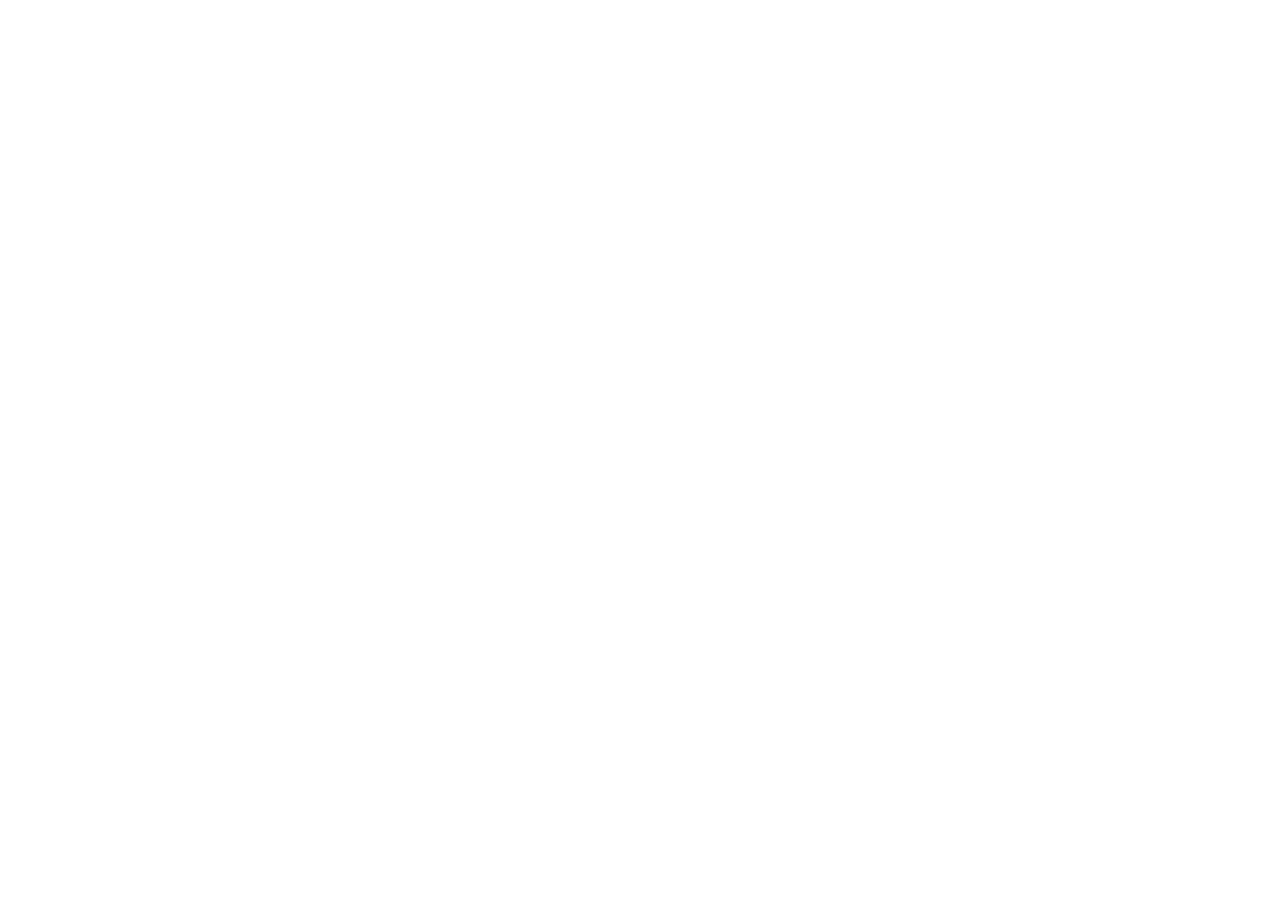
==== recipes/baked-ziti.html @ b27d9779 "Added baked-ziti.html into recipes folder" ====
<!DOCTYPE html>
<html lang="en">
<head>
    <meta charset="UTF-8">
    <meta name="viewport" content="width=device-width, initial-scale=1.0">
    <title>Recipe: Baked Ziti</title>
</head>
<body>
    
</body>
</html>
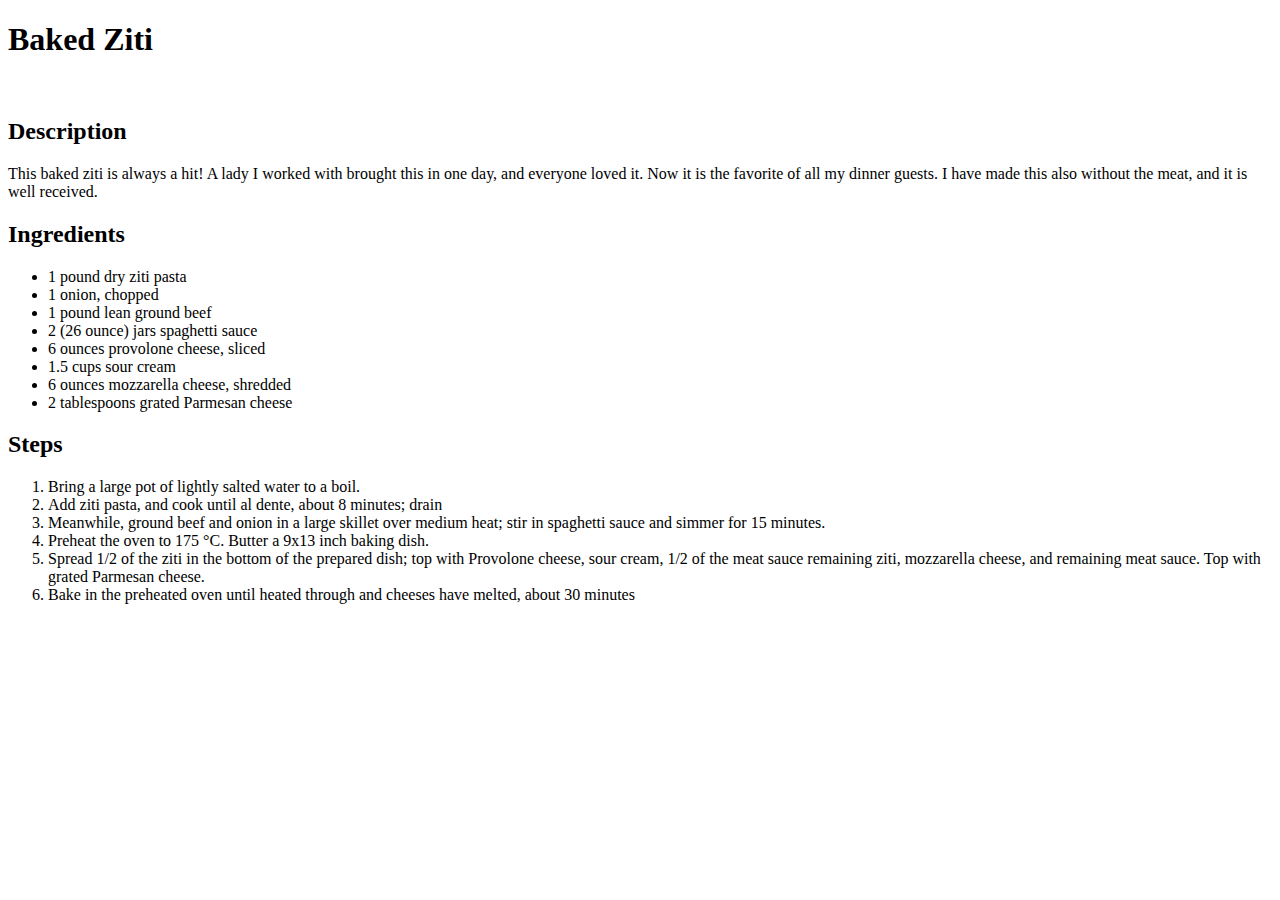
==== commit 601b864a: "Finished the baked-ziti.html recipe with steps" ====
--- a/recipes/baked-ziti.html
+++ b/recipes/baked-ziti.html
@@ -1,11 +1,43 @@
 <!DOCTYPE html>
 <html lang="en">
-<head>
-    <meta charset="UTF-8">
-    <meta name="viewport" content="width=device-width, initial-scale=1.0">
+  <head>
+    <meta charset="UTF-8" />
+    <meta name="viewport" content="width=device-width, initial-scale=1.0" />
     <title>Recipe: Baked Ziti</title>
-</head>
-<body>
-    
-</body>
+  </head>
+  <body>
+    <h1>Baked Ziti</h1>
+    <img
+      src="https://www.allrecipes.com/thmb/_w1TzqkgDSbiKZ70bhrz8B4thls=/0x512/filters:no_upscale():max_bytes(150000):strip_icc()/4557541_Baked-Ziti-I-4x3-211c9826f2994845b4955c29a5079bb5.jpg"
+      alt=""
+    />
+    <h2>Description</h2>
+    <p>
+      This baked ziti is always a hit! A lady I worked with brought this in one
+      day, and everyone loved it. Now it is the favorite of all my dinner
+      guests. I have made this also without the meat, and it is well received.
+    </p>
+    <h2>Ingredients</h2>
+    <ul>
+      <li>1 pound dry ziti pasta</li>
+      <li>1 onion, chopped</li>
+      <li>1 pound lean ground beef</li>
+      <li>2 (26 ounce) jars spaghetti sauce</li>
+      <li>6 ounces provolone cheese, sliced</li>
+      <li>1.5 cups sour cream</li>
+      <li>6 ounces mozzarella cheese, shredded</li>
+      <li>2 tablespoons grated Parmesan cheese</li>
+    </ul>
+    <h2>Steps</h2>
+    <ol>
+      <li>Bring a large pot of lightly salted water to a boil.</li>
+      <li>Add ziti pasta, and cook until al dente, about 8 minutes; drain</li>
+      <li>Meanwhile, ground beef and onion in a large skillet over medium heat; stir in spaghetti sauce and simmer for 15 minutes.</li>
+      <li>Preheat the oven to 175 °C. Butter a 9x13 inch baking dish.</li>
+      <li>Spread 1/2 of the ziti in the bottom of the prepared dish; top with Provolone cheese, sour cream, 1/2 of the meat sauce 
+        remaining ziti, mozzarella cheese, and remaining meat sauce. Top with grated Parmesan cheese.
+      </li>
+      <li>Bake in the preheated oven until heated through and cheeses have melted, about 30 minutes</li>
+    </ol>
+  </body>
 </html>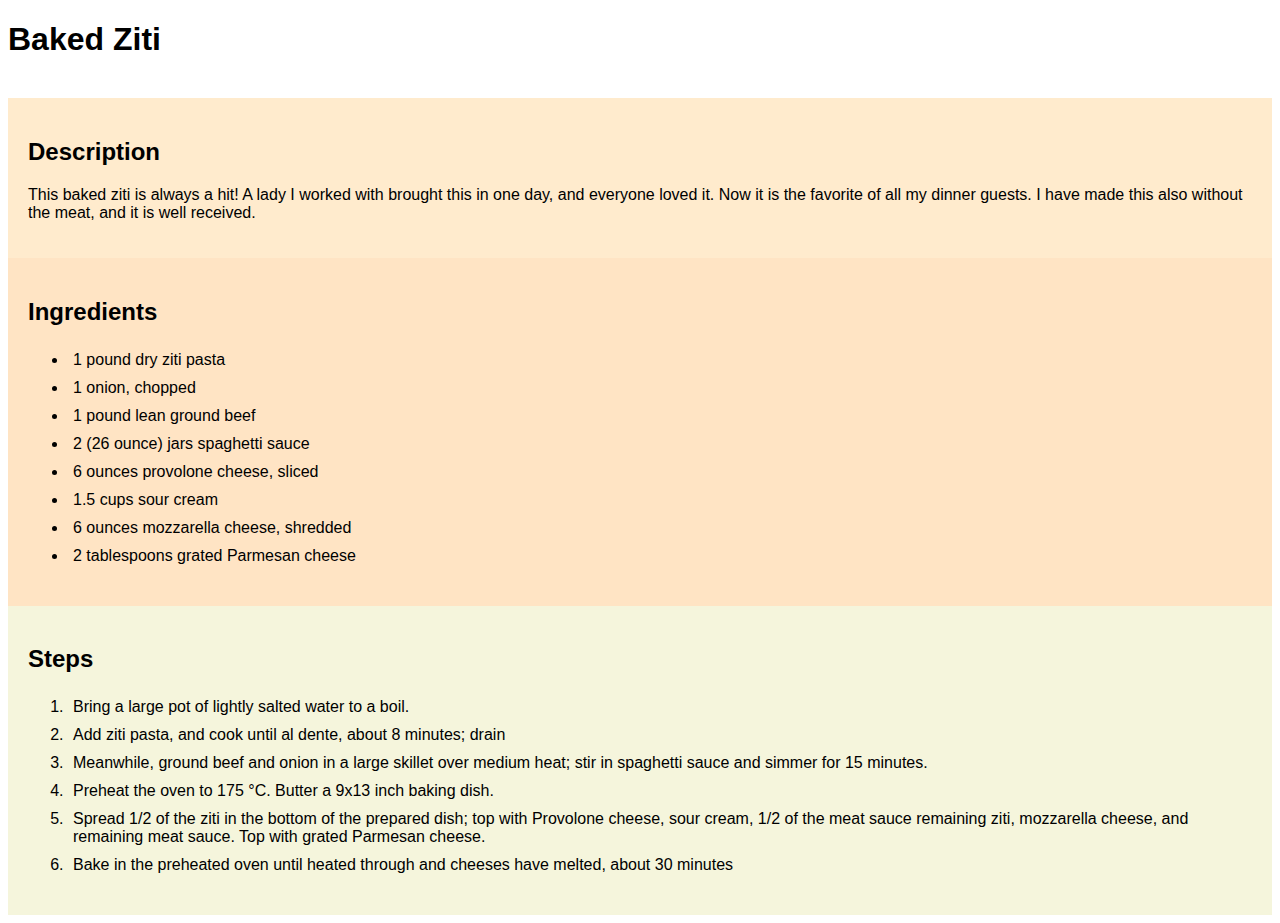
==== commit 1c8dd8cc: "Added styles.css and integrated it into all pages" ====
--- a/recipes/baked-ziti.html
+++ b/recipes/baked-ziti.html
@@ -3,6 +3,7 @@
   <head>
     <meta charset="UTF-8" />
     <meta name="viewport" content="width=device-width, initial-scale=1.0" />
+    <link rel="stylesheet" href="../styles.css">
     <title>Recipe: Baked Ziti</title>
   </head>
   <body>
@@ -11,33 +12,39 @@
       src="https://www.allrecipes.com/thmb/_w1TzqkgDSbiKZ70bhrz8B4thls=/0x512/filters:no_upscale():max_bytes(150000):strip_icc()/4557541_Baked-Ziti-I-4x3-211c9826f2994845b4955c29a5079bb5.jpg"
       alt=""
     />
-    <h2>Description</h2>
-    <p>
-      This baked ziti is always a hit! A lady I worked with brought this in one
-      day, and everyone loved it. Now it is the favorite of all my dinner
-      guests. I have made this also without the meat, and it is well received.
-    </p>
-    <h2>Ingredients</h2>
-    <ul>
-      <li>1 pound dry ziti pasta</li>
-      <li>1 onion, chopped</li>
-      <li>1 pound lean ground beef</li>
-      <li>2 (26 ounce) jars spaghetti sauce</li>
-      <li>6 ounces provolone cheese, sliced</li>
-      <li>1.5 cups sour cream</li>
-      <li>6 ounces mozzarella cheese, shredded</li>
-      <li>2 tablespoons grated Parmesan cheese</li>
-    </ul>
-    <h2>Steps</h2>
-    <ol>
-      <li>Bring a large pot of lightly salted water to a boil.</li>
-      <li>Add ziti pasta, and cook until al dente, about 8 minutes; drain</li>
-      <li>Meanwhile, ground beef and onion in a large skillet over medium heat; stir in spaghetti sauce and simmer for 15 minutes.</li>
-      <li>Preheat the oven to 175 °C. Butter a 9x13 inch baking dish.</li>
-      <li>Spread 1/2 of the ziti in the bottom of the prepared dish; top with Provolone cheese, sour cream, 1/2 of the meat sauce 
-        remaining ziti, mozzarella cheese, and remaining meat sauce. Top with grated Parmesan cheese.
-      </li>
-      <li>Bake in the preheated oven until heated through and cheeses have melted, about 30 minutes</li>
-    </ol>
+    <div class="description">
+      <h2>Description</h2>
+      <p>
+        This baked ziti is always a hit! A lady I worked with brought this in one
+        day, and everyone loved it. Now it is the favorite of all my dinner
+        guests. I have made this also without the meat, and it is well received.
+      </p>
+    </div>
+    <div class="ingredients">
+      <h2>Ingredients</h2>
+      <ul>
+        <li>1 pound dry ziti pasta</li>
+        <li>1 onion, chopped</li>
+        <li>1 pound lean ground beef</li>
+        <li>2 (26 ounce) jars spaghetti sauce</li>
+        <li>6 ounces provolone cheese, sliced</li>
+        <li>1.5 cups sour cream</li>
+        <li>6 ounces mozzarella cheese, shredded</li>
+        <li>2 tablespoons grated Parmesan cheese</li>
+      </ul>
+    </div>
+    <div class="steps">
+      <h2>Steps</h2>
+      <ol>
+        <li>Bring a large pot of lightly salted water to a boil.</li>
+        <li>Add ziti pasta, and cook until al dente, about 8 minutes; drain</li>
+        <li>Meanwhile, ground beef and onion in a large skillet over medium heat; stir in spaghetti sauce and simmer for 15 minutes.</li>
+        <li>Preheat the oven to 175 °C. Butter a 9x13 inch baking dish.</li>
+        <li>Spread 1/2 of the ziti in the bottom of the prepared dish; top with Provolone cheese, sour cream, 1/2 of the meat sauce 
+          remaining ziti, mozzarella cheese, and remaining meat sauce. Top with grated Parmesan cheese.
+        </li>
+        <li>Bake in the preheated oven until heated through and cheeses have melted, about 30 minutes</li>
+      </ol>
+    </div>
   </body>
 </html>--- a/styles.css
+++ b/styles.css
@@ -0,0 +1,45 @@
+* {
+    font-family:'Gill Sans', 'Gill Sans MT', Calibri, 'Trebuchet MS', sans-serif;
+}
+
+h1 {
+    font-size: 80 px;   
+}
+
+a {
+    text-align: center;
+}
+
+.main {
+    padding: 20px 20px;
+    background-color: azure;
+}
+
+li {
+    font-size: 16px;
+}
+
+.ingredients {
+    background-color: bisque;
+}
+
+.steps {
+    background-color: beige;
+}
+
+div {
+    padding: 20px;
+}
+
+.description {
+    background-color: blanchedalmond;
+    font-weight: 300;
+}
+
+p {
+    font-size: 16px;
+}
+
+li {
+    padding: 5px;
+}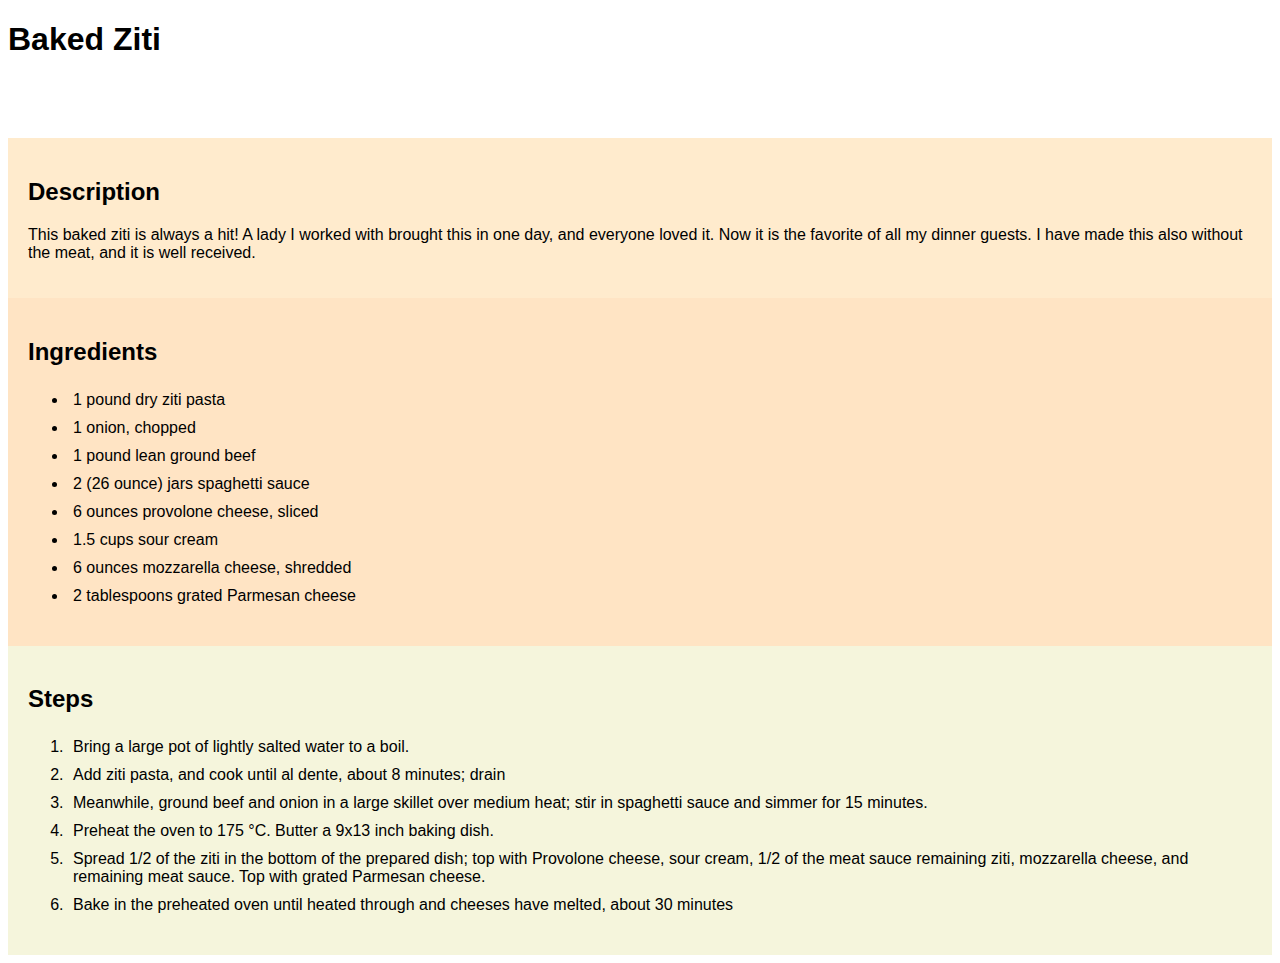
==== commit 9ad31920: "Added IMG Box to all Recipes" ====
--- a/recipes/baked-ziti.html
+++ b/recipes/baked-ziti.html
@@ -8,13 +8,15 @@
   </head>
   <body>
     <h1>Baked Ziti</h1>
-    <img
-      src="https://www.allrecipes.com/thmb/_w1TzqkgDSbiKZ70bhrz8B4thls=/0x512/filters:no_upscale():max_bytes(150000):strip_icc()/4557541_Baked-Ziti-I-4x3-211c9826f2994845b4955c29a5079bb5.jpg"
-      alt=""
-    />
+    <div class="image-box">
+      <img
+        src="https://www.allrecipes.com/thmb/_w1TzqkgDSbiKZ70bhrz8B4thls=/0x512/filters:no_upscale():max_bytes(150000):strip_icc()/4557541_Baked-Ziti-I-4x3-211c9826f2994845b4955c29a5079bb5.jpg"
+        alt=""
+      />
+    </div>
     <div class="description">
       <h2>Description</h2>
-      <p>
+      <p class="p-description">
         This baked ziti is always a hit! A lady I worked with brought this in one
         day, and everyone loved it. Now it is the favorite of all my dinner
         guests. I have made this also without the meat, and it is well received.
